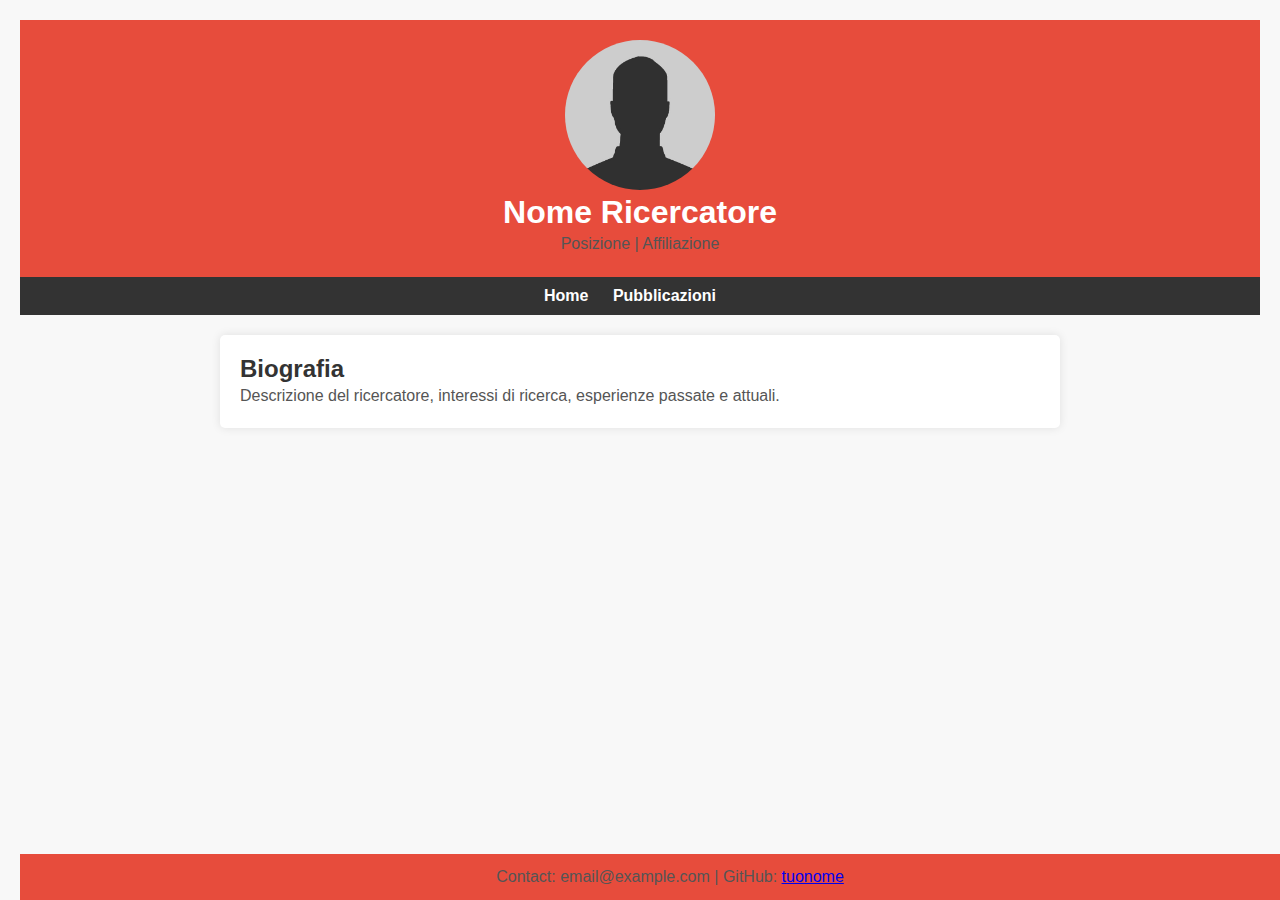
==== fdellasanta.html @ 9138f6c5 "Add files via upload" ====
<!DOCTYPE html>
<html lang="en">

<head>
    <meta charset="UTF-8">
    <meta name="viewport" content="width=device-width, initial-scale=1.0">
    <title>Nome Ricercatore - Pagina Principale</title>
    <link rel="stylesheet" href="style.css">
</head>

<body>

    <header>
        <img src="immagine_del_ricercatore.jpg" alt="Foto del Ricercatore" style="border-radius: 50%; width: 150px; height: 150px; object-fit: cover;">
        <h1>Nome Ricercatore</h1>
        <p>Posizione | Affiliazione</p>
    </header>

    <nav>
        <ul>
            <li><a href="index.html">Home</a></li>
            <li><a href="publications.html">Pubblicazioni</a></li>
            <!-- Aggiungi altri collegamenti alle tue pagine -->
        </ul>
    </nav>

    <section>
        <h2>Biografia</h2>
        <p>Descrizione del ricercatore, interessi di ricerca, esperienze passate e attuali.</p>
    </section>

    <footer>
        <p>Contact: email@example.com | GitHub: <a href="https://github.com/tuonome" target="_blank">tuonome</a></p>
    </footer>

</body>

</html>
---- style.css ----
/* Reset CSS */
body,
h1,
h2,
p,
ul,
li,
a {
    margin: 0;
    padding: 0;
}

/* Global Styles */
body {
    font-family: 'Segoe UI', Tahoma, Geneva, Verdana, sans-serif;
    margin: 20px;
    background-color: #f8f8f8;
    color: #333;
}

header {
    text-align: center;
    padding: 20px;
    background-color: #e74c3c; /* Tonalità di rosso */
    color: #fff;
}

nav {
    text-align: center;
    background-color: #333;
    padding: 10px;
}

nav ul {
    list-style-type: none;
}

nav li {
    display: inline-block;
    margin-right: 20px;
}

nav a {
    text-decoration: none;
    color: #fff;
    font-weight: bold;
    font-size: 16px;
    transition: color 0.3s ease-in-out;
}

nav a:hover {
    color: #e74c3c; /* Cambia colore al passaggio del mouse */
}

section {
    max-width: 800px;
    margin: auto;
    background-color: #fff;
    padding: 20px;
    box-shadow: 0 0 10px rgba(0, 0, 0, 0.1);
    border-radius: 5px;
    margin-top: 20px;
    color: #333; /* Colore del testo per la sezione principale */
}

h1 {
    color: #fff; /* Modificato il colore del titolo a bianco per contrastare con il rosso */
}

p {
    line-height: 1.6;
    color: #555;
}

footer {
    text-align: center;
    padding: 10px;
    background-color: #e74c3c; /* Tonalità di rosso */
    color: #fff;
    position: fixed;
    bottom: 0;
    width: 100%;
}

/* Responsiveness */
@media only screen and (max-width: 600px) {
    body {
        margin: 10px;
    }

    nav li {
        display: block;
        margin: 10px 0;
    }
}
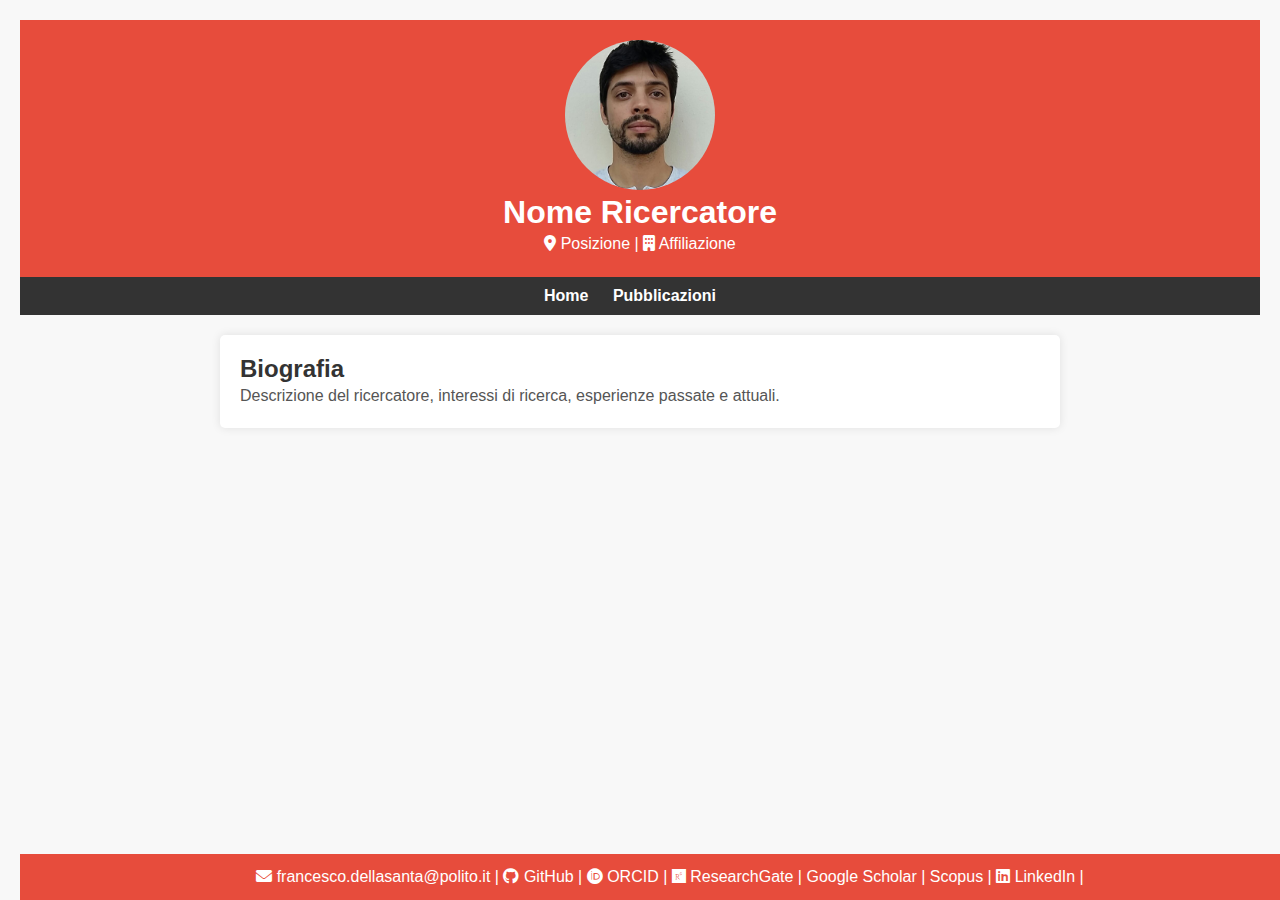
==== commit 8d4ad84e: "Style updates" ====
--- a/fdellasanta.html
+++ b/fdellasanta.html
@@ -4,7 +4,9 @@
 <head>
     <meta charset="UTF-8">
     <meta name="viewport" content="width=device-width, initial-scale=1.0">
-    <title>Nome Ricercatore - Pagina Principale</title>
+    <title>Francesco Della Santa</title>
+    <!-- Includi il link al file CSS di Font Awesome -->
+    <link rel="stylesheet" href="https://cdnjs.cloudflare.com/ajax/libs/font-awesome/6.0.0-beta3/css/all.min.css">
     <link rel="stylesheet" href="style.css">
 </head>
 
@@ -13,7 +15,11 @@
     <header>
         <img src="immagine_del_ricercatore.jpg" alt="Foto del Ricercatore" style="border-radius: 50%; width: 150px; height: 150px; object-fit: cover;">
         <h1>Nome Ricercatore</h1>
-        <p>Posizione | Affiliazione</p>
+        <!-- Aggiungi icone per link esterni accanto alle voci "Posizione" e "Affiliazione" -->
+        <p>
+            <i class="fas fa-map-marker-alt"></i> Posizione |
+            <i class="fas fa-building"></i> Affiliazione
+        </p>
     </header>
 
     <nav>
@@ -30,8 +36,18 @@
     </section>
 
     <footer>
-        <p>Contact: email@example.com | GitHub: <a href="https://github.com/tuonome" target="_blank">tuonome</a></p>
-    </footer>
+    <!-- Aggiungi icone social network nel footer -->
+    <p>
+        <i class="fas fa-envelope"></i> <a href="francesco.dellasanta@polito.it">francesco.dellasanta@polito.it</a> |
+        <i class="fab fa-github"></i> <a href="https://github.com/tuonome" target="_blank">GitHub</a> |
+        <i class="fab fa-orcid"></i> <a href="https://orcid.org/tuo-orcid-id" target="_blank"> ORCID</a> |
+        <i class="fab fa-researchgate"></i> <a href="https://www.researchgate.net/profile/tuo-nome" target="_blank"> ResearchGate</a> |
+        <i class="ai ai-google-scholar-square ai-lg"></i> <a href="https://scholar.google.com/citations?user=tuo-id" target="_blank"> Google Scholar</a> |
+        <i class="ai ai-scopus-square ai-lg"></i>  <a href="https://www.scopus.com/author/tuo-autore-id" target="_blank">Scopus</a> | 
+        <i class="fab fa-linkedin"></i> LinkedIn |
+    </p>
+	</footer>
+
 
 </body>
 
--- a/style.css
+++ b/style.css
@@ -40,6 +40,16 @@
     margin-right: 20px;
 }
 
+body a {
+    color: #333; /* Cambia colore dei link */
+    text-decoration: none; /* Rimuovi il sottolineato dei link */
+    transition: color 0.3s ease-in-out;
+}
+
+body a:hover {
+    color: #f08080; /* Cambia colore al passaggio del mouse */
+}
+
 nav a {
     text-decoration: none;
     color: #fff;
@@ -50,6 +60,17 @@
 
 nav a:hover {
     color: #e74c3c; /* Cambia colore al passaggio del mouse */
+}
+
+
+footer a {
+    color: #fff; /* Cambia colore dei link */
+    text-decoration: none; /* Rimuovi il sottolineato dei link */
+    transition: color 0.3s ease-in-out;
+}
+
+footer a:hover {
+    color: #333; /* Cambia colore al passaggio del mouse */
 }
 
 section {
@@ -69,7 +90,7 @@
 
 p {
     line-height: 1.6;
-    color: #555;
+    color: #555; /* Modificato il colore per contrastare con il bianco*/
 }
 
 footer {
@@ -80,6 +101,16 @@
     position: fixed;
     bottom: 0;
     width: 100%;
+}
+
+header p {
+    line-height: 1.6;
+    color: #fff; /* Modificato il colore per contrastare con il rosso*/
+}
+
+footer p {
+    line-height: 1.6;
+    color: #fff; /* Modificato il colore per contrastare con il rosso*/
 }
 
 /* Responsiveness */
@@ -93,4 +124,3 @@
         margin: 10px 0;
     }
 }
-
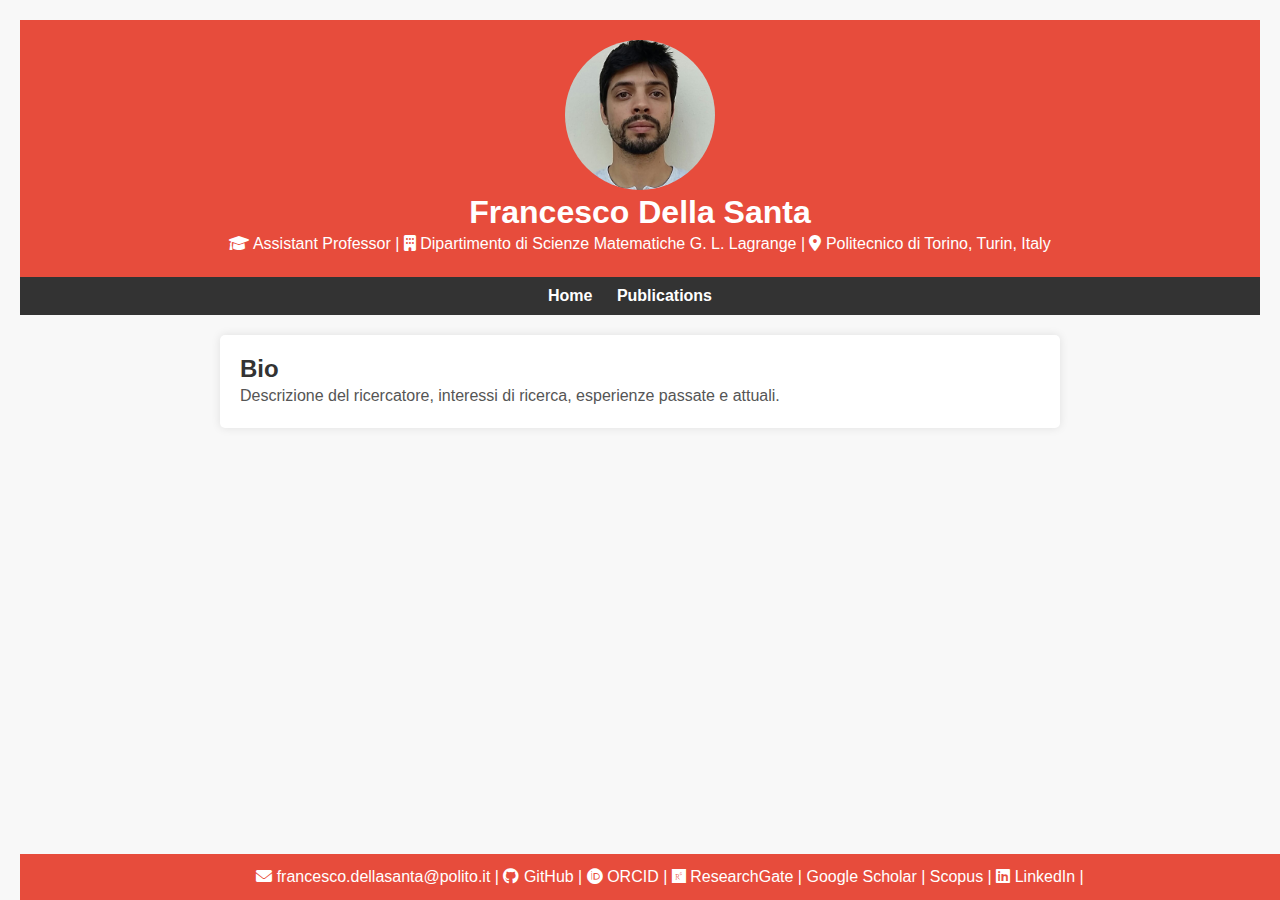
==== commit ee3d899a: "More updates" ====
--- a/fdellasanta.html
+++ b/fdellasanta.html
@@ -14,24 +14,25 @@
 
     <header>
         <img src="immagine_del_ricercatore.jpg" alt="Foto del Ricercatore" style="border-radius: 50%; width: 150px; height: 150px; object-fit: cover;">
-        <h1>Nome Ricercatore</h1>
+        <h1>Francesco Della Santa</h1>
         <!-- Aggiungi icone per link esterni accanto alle voci "Posizione" e "Affiliazione" -->
         <p>
-            <i class="fas fa-map-marker-alt"></i> Posizione |
-            <i class="fas fa-building"></i> Affiliazione
+            <i class="fas fa-graduation-cap"></i> Assistant Professor |
+            <i class="fas fa-building"></i> Dipartimento di Scienze Matematiche G. L. Lagrange |
+            <i class="fas fa-map-marker-alt"></i> Politecnico di Torino, Turin, Italy
         </p>
     </header>
 
     <nav>
         <ul>
             <li><a href="index.html">Home</a></li>
-            <li><a href="publications.html">Pubblicazioni</a></li>
+            <li><a href="publications.html">Publications</a></li>
             <!-- Aggiungi altri collegamenti alle tue pagine -->
         </ul>
     </nav>
 
     <section>
-        <h2>Biografia</h2>
+        <h2>Bio</h2>
         <p>Descrizione del ricercatore, interessi di ricerca, esperienze passate e attuali.</p>
     </section>
 
@@ -39,14 +40,14 @@
     <!-- Aggiungi icone social network nel footer -->
     <p>
         <i class="fas fa-envelope"></i> <a href="francesco.dellasanta@polito.it">francesco.dellasanta@polito.it</a> |
-        <i class="fab fa-github"></i> <a href="https://github.com/tuonome" target="_blank">GitHub</a> |
-        <i class="fab fa-orcid"></i> <a href="https://orcid.org/tuo-orcid-id" target="_blank"> ORCID</a> |
-        <i class="fab fa-researchgate"></i> <a href="https://www.researchgate.net/profile/tuo-nome" target="_blank"> ResearchGate</a> |
-        <i class="ai ai-google-scholar-square ai-lg"></i> <a href="https://scholar.google.com/citations?user=tuo-id" target="_blank"> Google Scholar</a> |
-        <i class="ai ai-scopus-square ai-lg"></i>  <a href="https://www.scopus.com/author/tuo-autore-id" target="_blank">Scopus</a> | 
-        <i class="fab fa-linkedin"></i> LinkedIn |
+        <i class="fab fa-github"></i> <a href="https://github.com/Fra0013To">GitHub</a> |
+        <i class="fab fa-orcid"></i> <a href="https://orcid.org/0000-0002-2202-9600"> ORCID</a> |
+        <i class="fab fa-researchgate"></i> <a href="https://www.researchgate.net/profile/Francesco-Della-Santa/research"> ResearchGate</a> |
+        <i class="ai ai-google-scholar-square ai-lg"></i> <a href="https://scholar.google.com/citations?user=yOiJ6ZUAAAAJ&hl=it"> Google Scholar</a> |
+        <i class="ai ai-scopus-square ai-lg"></i>  <a href="https://www.scopus.com/authid/detail.uri?authorId=57222506935">Scopus</a> | 
+        <i class="fab fa-linkedin"></i> <a href="https://www.linkedin.com/in/francesco-della-santa-202a0613a/"> LinkedIn </a> |
     </p>
-	</footer>
+    </footer>
 
 
 </body>
--- a/style.css
+++ b/style.css
@@ -113,6 +113,7 @@
     color: #fff; /* Modificato il colore per contrastare con il rosso*/
 }
 
+
 /* Responsiveness */
 @media only screen and (max-width: 600px) {
     body {
@@ -124,3 +125,5 @@
         margin: 10px 0;
     }
 }
+
+
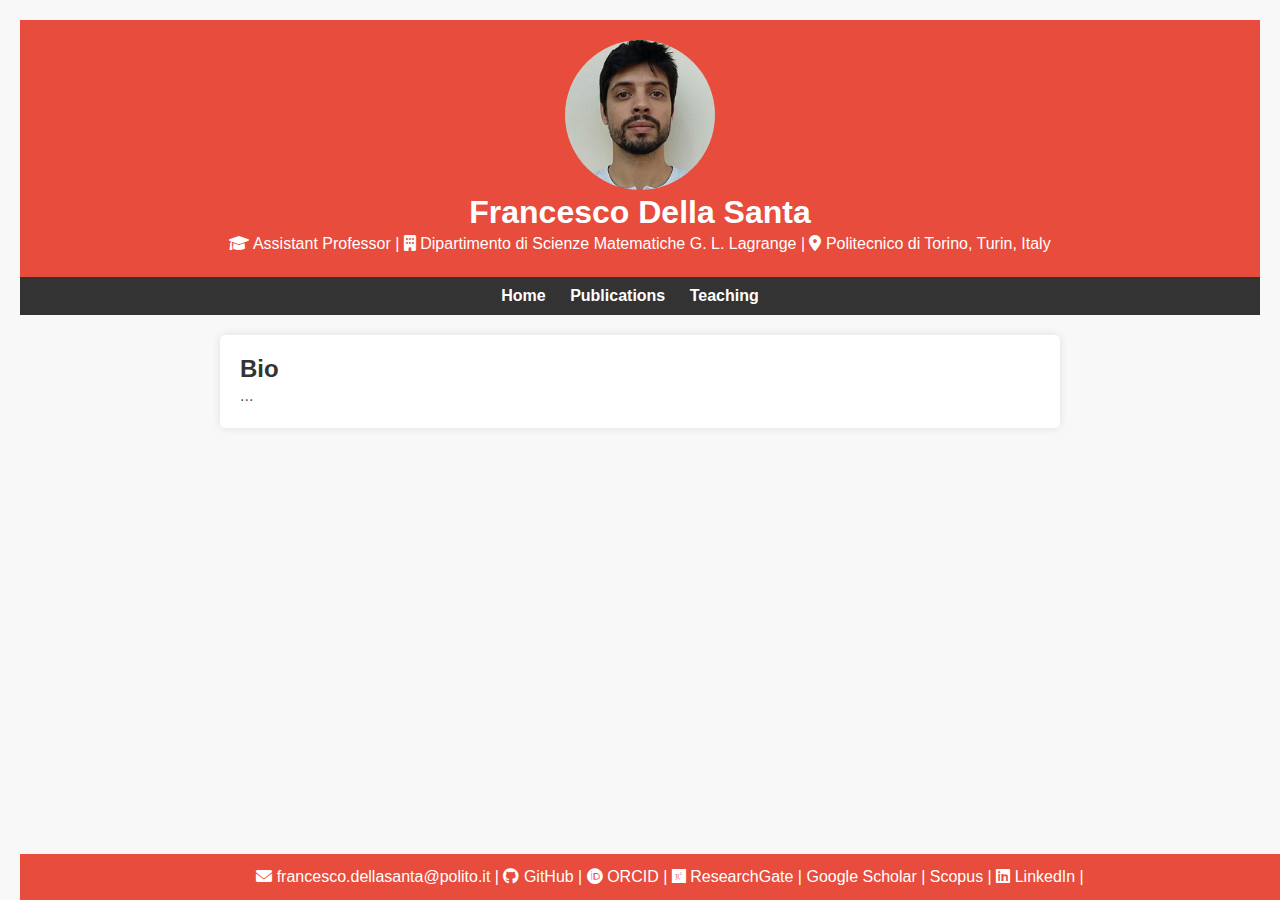
==== commit 092bae1c: "Add teaching page" ====
--- a/fdellasanta.html
+++ b/fdellasanta.html
@@ -27,13 +27,14 @@
         <ul>
             <li><a href="index.html">Home</a></li>
             <li><a href="publications.html">Publications</a></li>
+            <li><a href="teaching.html">Teaching</a></li>
             <!-- Aggiungi altri collegamenti alle tue pagine -->
         </ul>
     </nav>
 
     <section>
         <h2>Bio</h2>
-        <p>Descrizione del ricercatore, interessi di ricerca, esperienze passate e attuali.</p>
+        <p>...</p>
     </section>
 
     <footer>
--- a/style.css
+++ b/style.css
@@ -41,7 +41,7 @@
 }
 
 body a {
-    color: #333; /* Cambia colore dei link */
+    color: #e74c3c; /* Cambia colore dei link */
     text-decoration: none; /* Rimuovi il sottolineato dei link */
     transition: color 0.3s ease-in-out;
 }
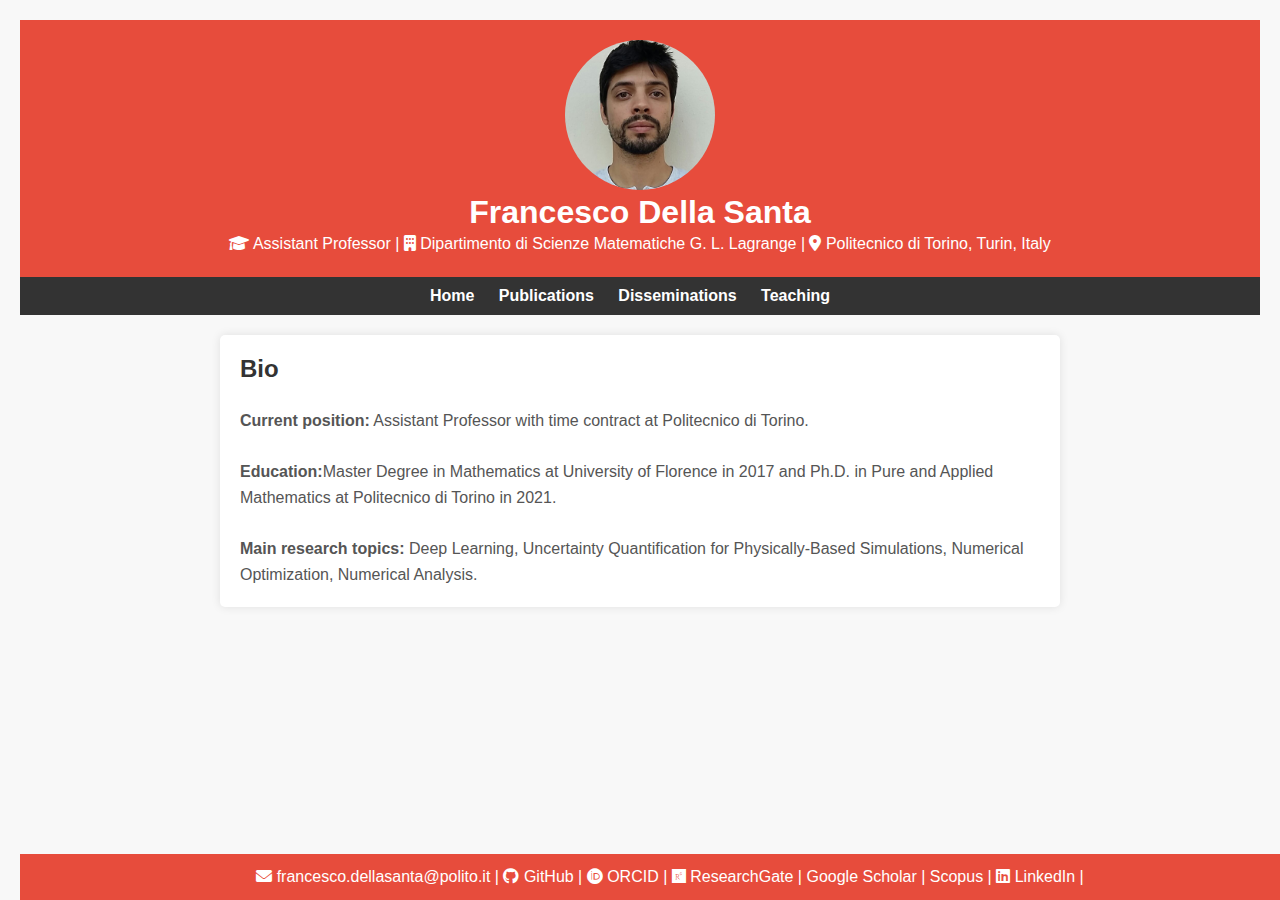
==== commit 12c29c66: "Update with many talks" ====
--- a/fdellasanta.html
+++ b/fdellasanta.html
@@ -27,6 +27,7 @@
         <ul>
             <li><a href="index.html">Home</a></li>
             <li><a href="publications.html">Publications</a></li>
+            <li><a href="disseminations.html">Disseminations</a></li>
             <li><a href="teaching.html">Teaching</a></li>
             <!-- Aggiungi altri collegamenti alle tue pagine -->
         </ul>
@@ -34,7 +35,9 @@
 
     <section>
         <h2>Bio</h2>
-        <p>...</p>
+        <p><b><br>Current position:</b> Assistant Professor with time contract at Politecnico di Torino.</p>
+        <p><br><b>Education:</b>Master Degree in Mathematics at University of Florence in 2017 and Ph.D. in Pure and Applied Mathematics at Politecnico di Torino in 2021.</p>
+        <p><br><b>Main research topics:</b> Deep Learning, Uncertainty Quantification for Physically-Based Simulations, Numerical Optimization, Numerical Analysis.</p>
     </section>
 
     <footer>
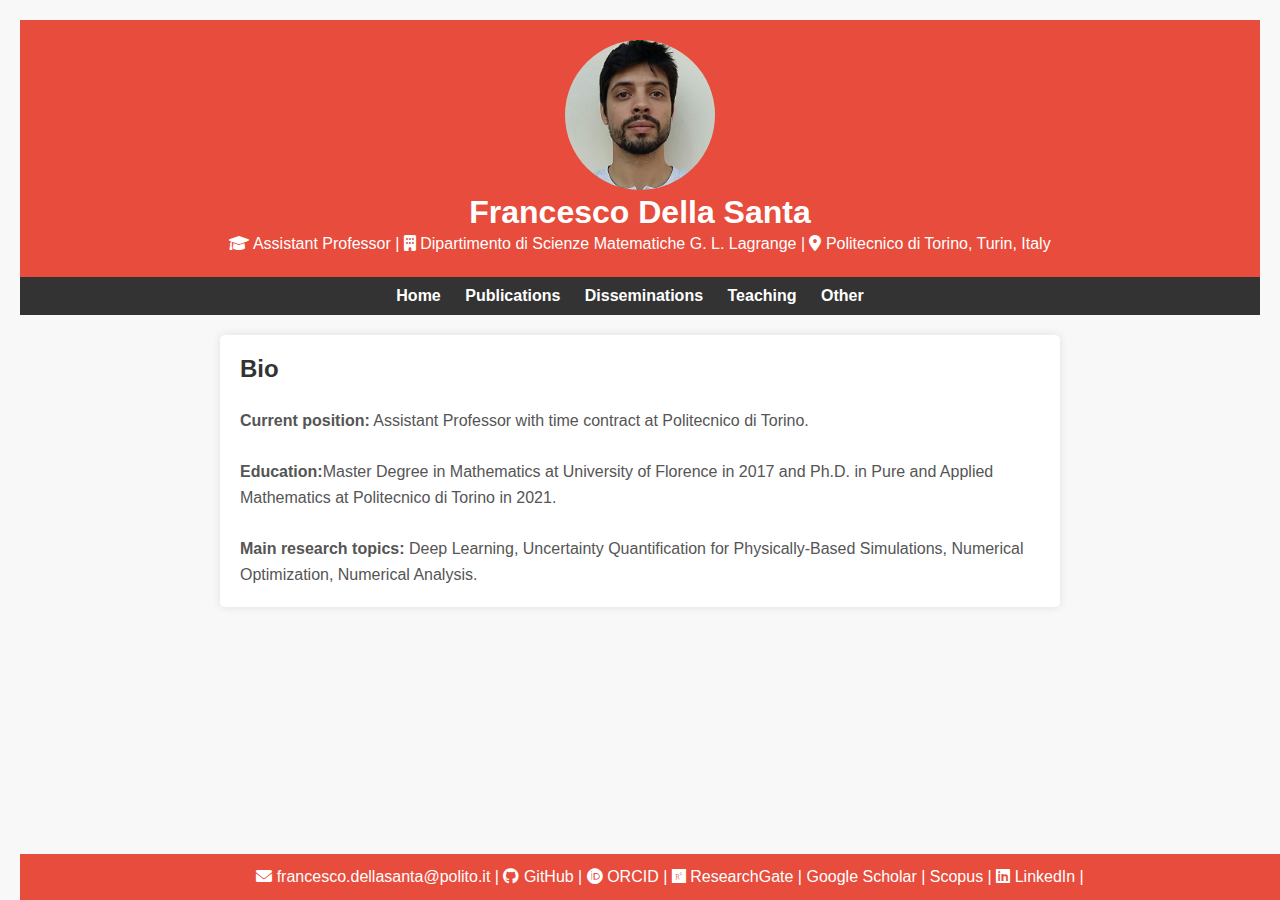
==== commit acb5d457: "Update many things at 20 December 2023" ====
--- a/fdellasanta.html
+++ b/fdellasanta.html
@@ -29,6 +29,7 @@
             <li><a href="publications.html">Publications</a></li>
             <li><a href="disseminations.html">Disseminations</a></li>
             <li><a href="teaching.html">Teaching</a></li>
+            <li><a href="other.html">Other</a></li>
             <!-- Aggiungi altri collegamenti alle tue pagine -->
         </ul>
     </nav>
